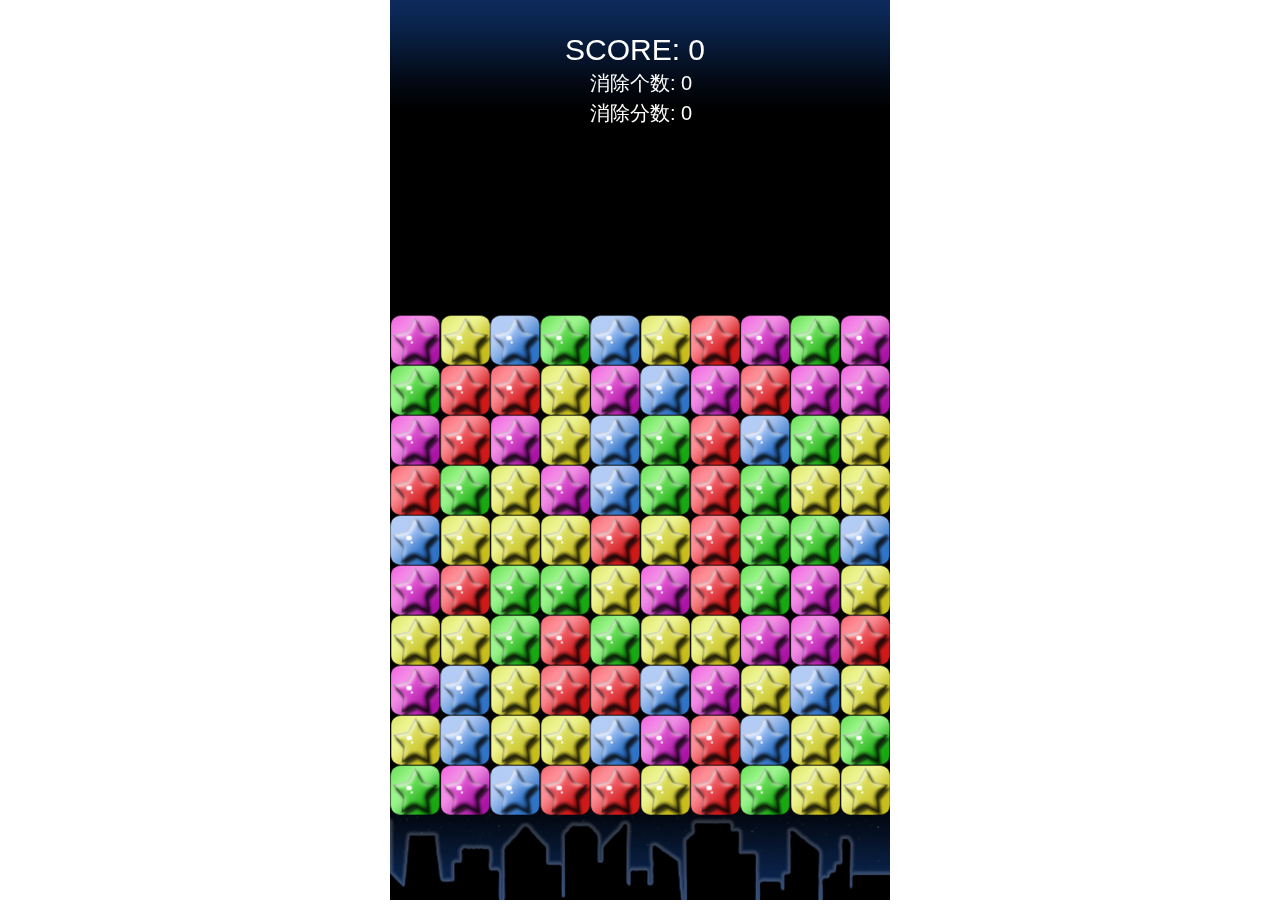
==== index.html @ fc90303c "主要过程完成" ====
<!Doctype html>
<html>
	<head>
		<meta charset="utf-8">
		<title> PopStar ---- play with your mind </title>
		<link rel="stylesheet" href="style/css/main.css">
	</head>
	<body>
		<div class="canvas">
			<canvas id='popstar' width="500" height="900">  Your browser doesn't include support for the canvas element. </canvas>
		</div><!-- 
		<img src="style/img/bg_main.png" alt="" width="500" height="800"> -->
		<script src="js/main.js"></script>
		<script src="js/reset.js"></script>
		<script src="js/background.js"></script>
		<script src="js/starObj.js"></script>
		<script src="js/chessObj.js"></script>
		<script src="js/dataObj.js"></script>
	</body>
</html>
---- style/css/main.css ----
html {
	height:100%;
	overflow:hidden;
}

body {
	margin:0px;
	padding:0px;
	height:100%;
}

.canvas {
	margin: 0 auto;
    width: 500px;
    height: 800px;
}
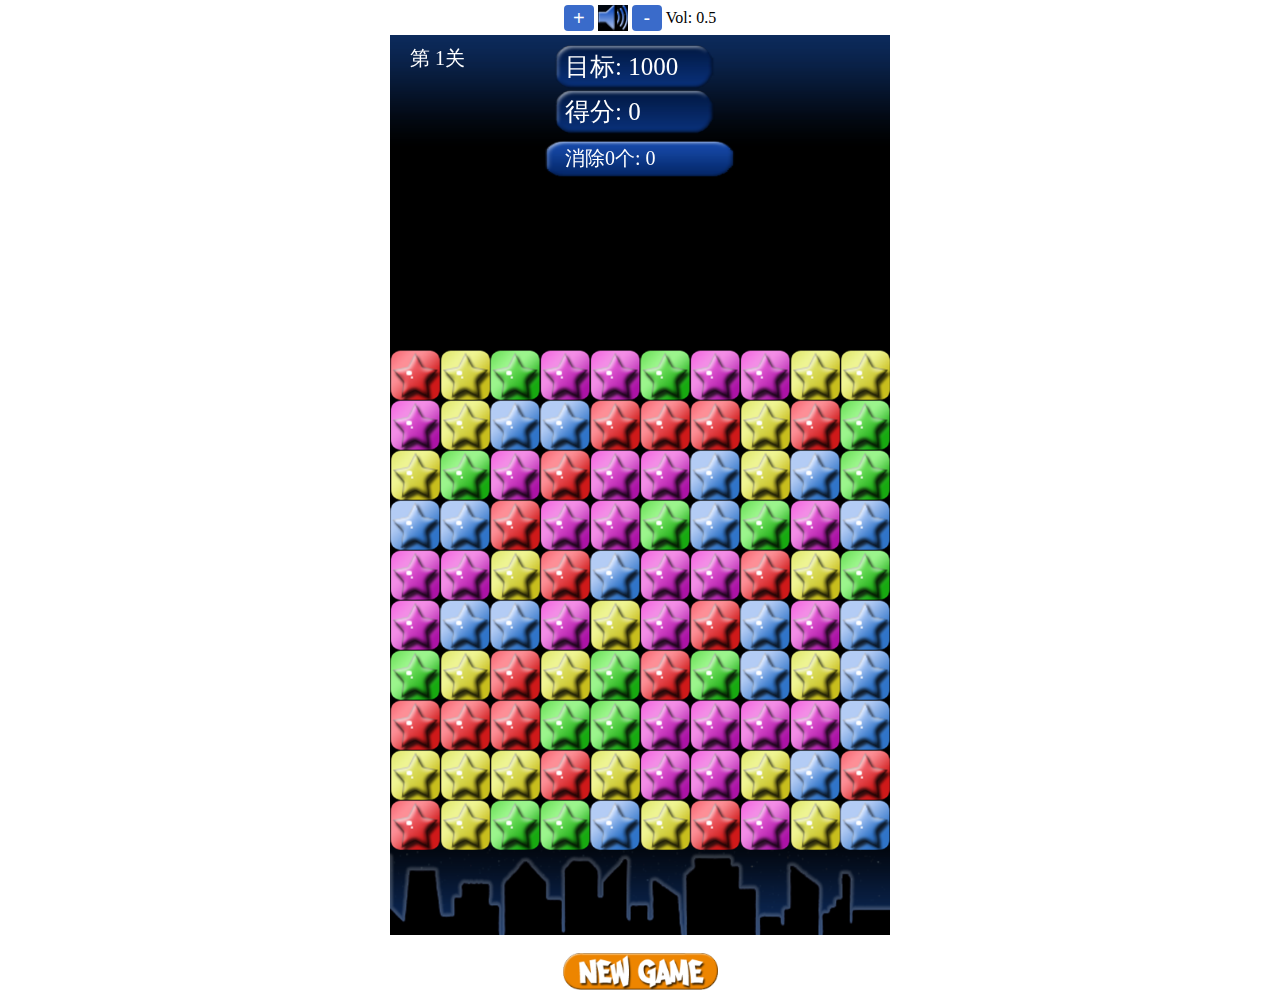
==== commit 668b10cd: "Merge branch 'gh-pages'" ====
--- a/index.html
+++ b/index.html
@@ -2,12 +2,21 @@
 <html>
 	<head>
 		<meta charset="utf-8">
+		<meta name="viewport" content="width=device-width, initial-scale=0.5">
 		<title> PopStar ---- play with your mind </title>
 		<link rel="stylesheet" href="style/css/main.css">
+		<link rel="icon" href="style/img/icon.png">
 	</head>
 	<body>
 		<div class="canvas">
+			<div class="sound">
+				<input type="button" value="+" id="upVol" onclick="controlVol('up')"/>
+				<img src="style/img/sound.png" alt="sound" width='30'>
+				<input type="button" value="-" onclick="controlVol('down')">
+				<span id="nowVol">Vol: 0.5</span>
+			</div>
 			<canvas id='popstar' width="500" height="900">  Your browser doesn't include support for the canvas element. </canvas>
+			<button id="reset"> <img src="style/img/newgame.png" alt="new game" width='155'> </button>
 		</div><!-- 
 		<img src="style/img/bg_main.png" alt="" width="500" height="800"> -->
 		<script src="js/main.js"></script>
@@ -16,5 +25,6 @@
 		<script src="js/starObj.js"></script>
 		<script src="js/chessObj.js"></script>
 		<script src="js/dataObj.js"></script>
+
 	</body>
 </html>--- a/style/css/main.css
+++ b/style/css/main.css
@@ -13,5 +13,34 @@
 .canvas {
 	margin: 0 auto;
     width: 500px;
-    height: 800px;
+    height: 1000px;
+	text-align: center;
 }
+ 
+ #reset {
+	background-color: white; 
+    margin-top: 13px; 
+    border: 0;
+ }
+
+ .sound {
+    padding-top: 5px;
+ }
+
+ .sound input[type=button]{
+    vertical-align: top;
+    width: 30px;
+    height: 26px;
+    font-size: 20px;
+    background: #3a6bca;
+    color: white;
+    border: 0;
+    border-radius: 4px;
+    cursor: pointer;
+ }
+
+ #nowVol {
+    vertical-align: top;
+    font-family: cursive;
+    line-height: 26px;
+ }